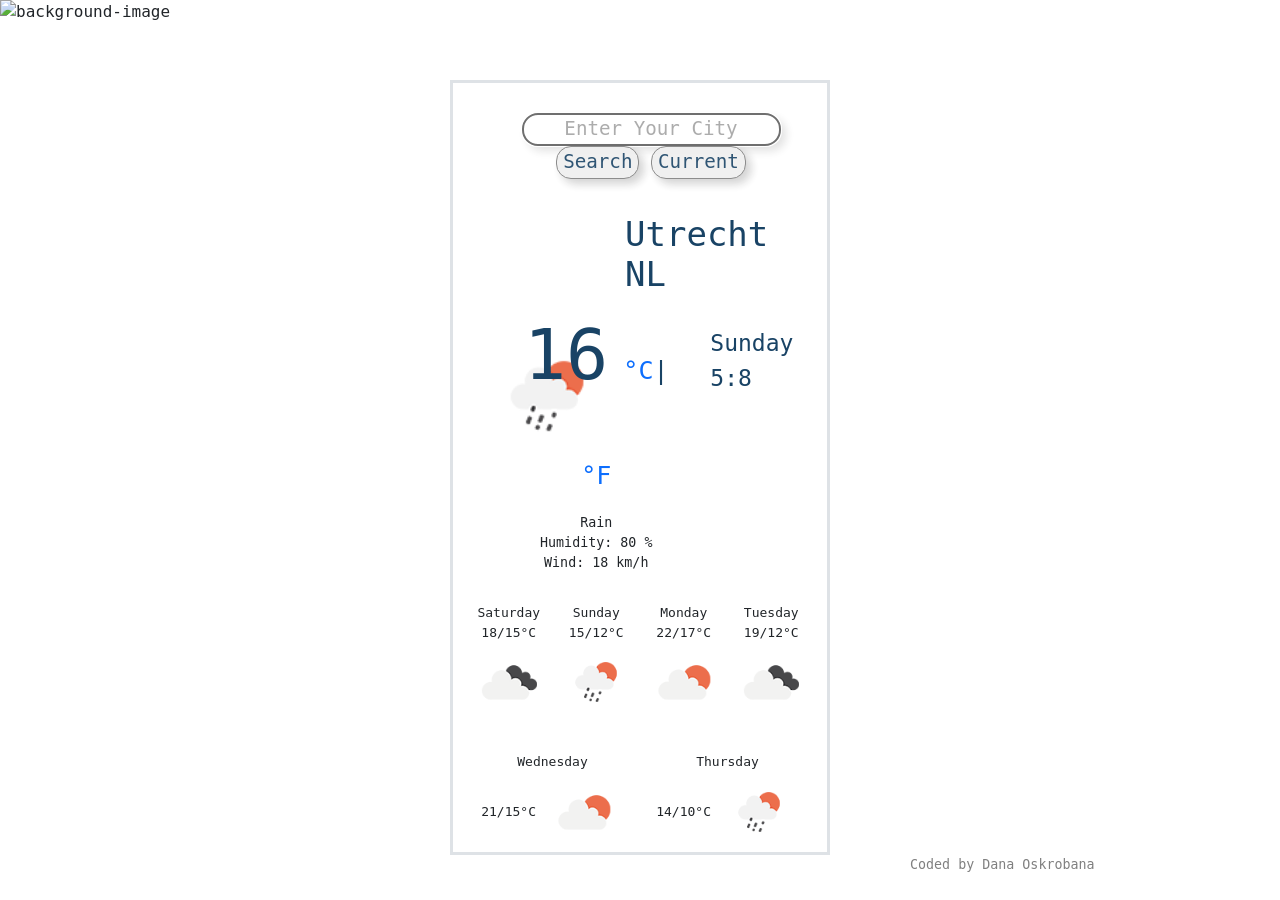
==== index.html @ dbb7d640 "Modified the background image" ====
<!DOCTYPE html>
<html lang="en">
  <head>
    <meta charset="UTF-8" />
    <meta http-equiv="X-UA-Compatible" content="IE=edge" />
    <meta name="viewport" content="width=device-width, initial-scale=1.0" />
    <title>Document</title>
    <link
      href="https://cdn.jsdelivr.net/npm/bootstrap@5.2.1/dist/css/bootstrap.min.css"
      rel="stylesheet"
      integrity="sha384-iYQeCzEYFbKjA/T2uDLTpkwGzCiq6soy8tYaI1GyVh/UjpbCx/TYkiZhlZB6+fzT"
      crossorigin="anonymous"
    />
    <link rel="preconnect" href="https://fonts.googleapis.com" />
    <link rel="preconnect" href="https://fonts.gstatic.com" crossorigin />
    <link
      href="https://fonts.googleapis.com/css2?family=Great+Vibes&display=swap"
      rel="stylesheet"
    />
    <script src="https://cdn.jsdelivr.net/npm/axios/dist/axios.min.js"></script>
    <script
      src="https://kit.fontawesome.com/9379339875.js"
      crossorigin="anonymous"
    ></script>
    <link rel="stylesheet" href="styles.css" />
  </head>
  <body>
    <img
      src="https://s3.amazonaws.com/shecodesio-production/uploads/files/000/046/316/original/misty-mountain.jpg?1663345244"
      alt="background-image"
      id="background-image"
    />
    <header>
      <form id="city-form">
        <input
          id="input-city"
          type="text"
          placeholder="Enter your city"
          name="Search city"
          autofocus="on"
          style="
            text-align: center;
            background-color: white;
            opacity: 0.6;
            text-transform: capitalize;
          "
        />
        <input
          type="submit"
          value="Search"
          style="color: #194365; opacity: 0.9"
        />
        <input
          type="button"
          id="button"
          value="Current"
          style="color: #194365; opacity: 0.9"
        />
      </form>
      <div class="container">
        <h2>
          <span id="chosen-city">Utrecht </span> <span id="country">NL</span>
        </h2>
        <div class="row p-0 m-0">
          <span class="col-1"
            ><img class="today" src="images/sun-rain.png" alt="src/" />
          </span>
          <span class="col-7">
            <div class="degrees">
              <span id="temperature"> 16</span
              ><span class="units">
                <a href="#" id="celsius">°C</a>|
                <a href="#" id="fahrenheit">°F</a></span
              >
            </div>
            <span id="actual-weather">Rain</span> <br />
            Humidity: <span id="humidity">80</span> % <br />
            Wind: <span id="wind-speed">18</span> km/h
          </span>
          <span class="col-1">
            <span id="changeDay">Friday</span> <br />
            <span id="changeTime">14:54</span>
          </span>
          <div class="container">
            <div class="row">
              <span class="col">
                Saturday <br />
                18/15°C
                <img src="images/cloudy.png" alt="cloudy" />
              </span>
              <span class="col"
                >Sunday <br />
                15/12°C <img src="images/sun-rain.png" alt="rain"
              /></span>
              <span class="col"
                >Monday <br />
                22/17°C
                <img src="images/sun.png" alt="sun"
              /></span>
              <span class="col"
                >Tuesday <br />
                19/12°C
                <img src="images/cloudy.png" alt="cloudy"
              /></span>
              <span class="col"
                >Wednesday <br />
                21/15°C
                <img src="images/sun.png" alt="sun"
              /></span>
              <span class="col"
                >Thursday <br />
                14/10°C
                <img src="images/sun-rain.png" alt="rain"
              /></span>
            </div>
          </div>
        </div>
      </div>
    </header>
    <p>Coded by Dana Oskrobana</p>
    <script src="javascript.js"></script>
  </body>
</html>
---- styles.css ----
#background-image {
  min-width: 100%;
  min-height: 100%;
  position: fixed;
  z-index: -1;
  left: 0;
  top: 0;
}
body {
  font-family: "B612 Mono", monospace;
}

header {
  text-align: center;
  border: 3px solid #dee2e6;
  margin-left: 450px;
  margin-right: 450px;
  margin-top: 80px;
}

form {
  text-align: center;
  padding-top: 30px;
  padding-bottom: 15px;
  font-size: larger;
  margin-left: 22px;
}
h2 {
  margin-top: 0;
  margin-left: 160px;
  font-size: 34px;
  padding-top: 20px;
  text-align: start;
  color: #194365;
  text-transform: capitalize;
}
input {
  box-shadow: 5px 5px 10px rgba(0, 0, 0, 0.2);
  border-radius: 15px;
  border: 1px solid gray;
}
p {
  text-align: left;
  margin-left: 910px;
  color: grey;
  font-size: smaller;
}
img {
  width: 80px;
}
.today {
  display: block;
  width: 140px;
  padding: 0 auto;
  margin-top: 0;
}
.col-1 {
  font-size: 23px;
  padding-top: 23px;
  color: #194365;
}
.col-7 {
  font-size: smaller;
}
.degrees {
  font-weight: bol;
  font-size: 70px;
  color: #194365;
}
.col {
  font-size: small;
  margin: 0;
  padding: 0;
  padding-top: 30px;
}
.units {
  font-size: 25px;
}
#celsius,
#fahrenheit {
  text-decoration: none;
}
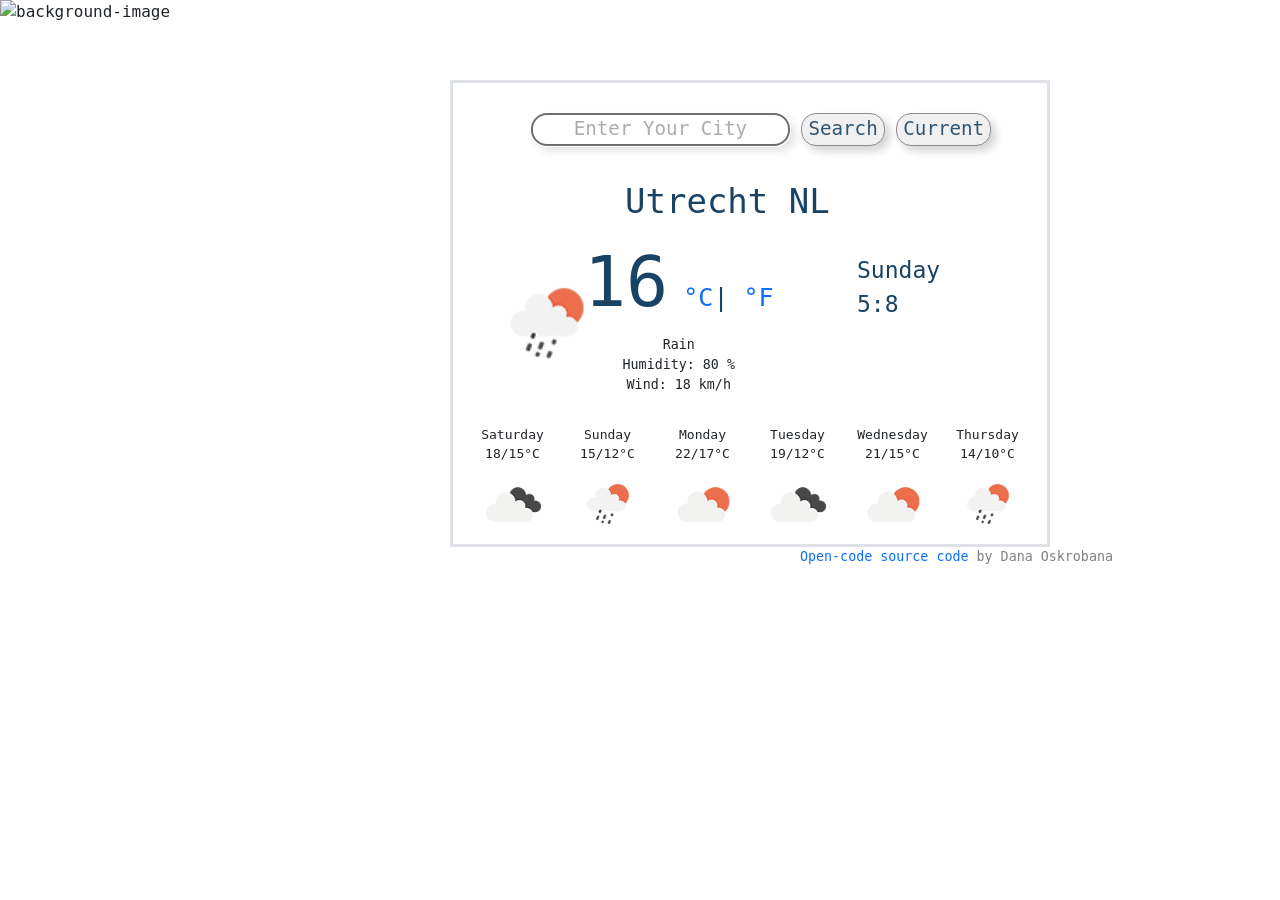
==== commit b1287551: "Added open source code link" ====
--- a/index.html
+++ b/index.html
@@ -117,7 +117,14 @@
         </div>
       </div>
     </header>
-    <p>Coded by Dana Oskrobana</p>
+    <p>
+      <a
+        href="https://github.com/danka599/Weather-app"
+        id="code-source"
+        target="_blank"
+        >Open-code source code </a
+      >by Dana Oskrobana
+    </p>
     <script src="javascript.js"></script>
   </body>
 </html>
--- a/styles.css
+++ b/styles.css
@@ -16,6 +16,7 @@
   margin-left: 450px;
   margin-right: 450px;
   margin-top: 80px;
+  min-width: 600px;
 }
 
 form {
@@ -41,12 +42,15 @@
 }
 p {
   text-align: left;
-  margin-left: 910px;
+  margin-left: 800px;
   color: grey;
   font-size: smaller;
 }
 img {
   width: 80px;
+}
+#code-source {
+  text-decoration: none;
 }
 .today {
   display: block;
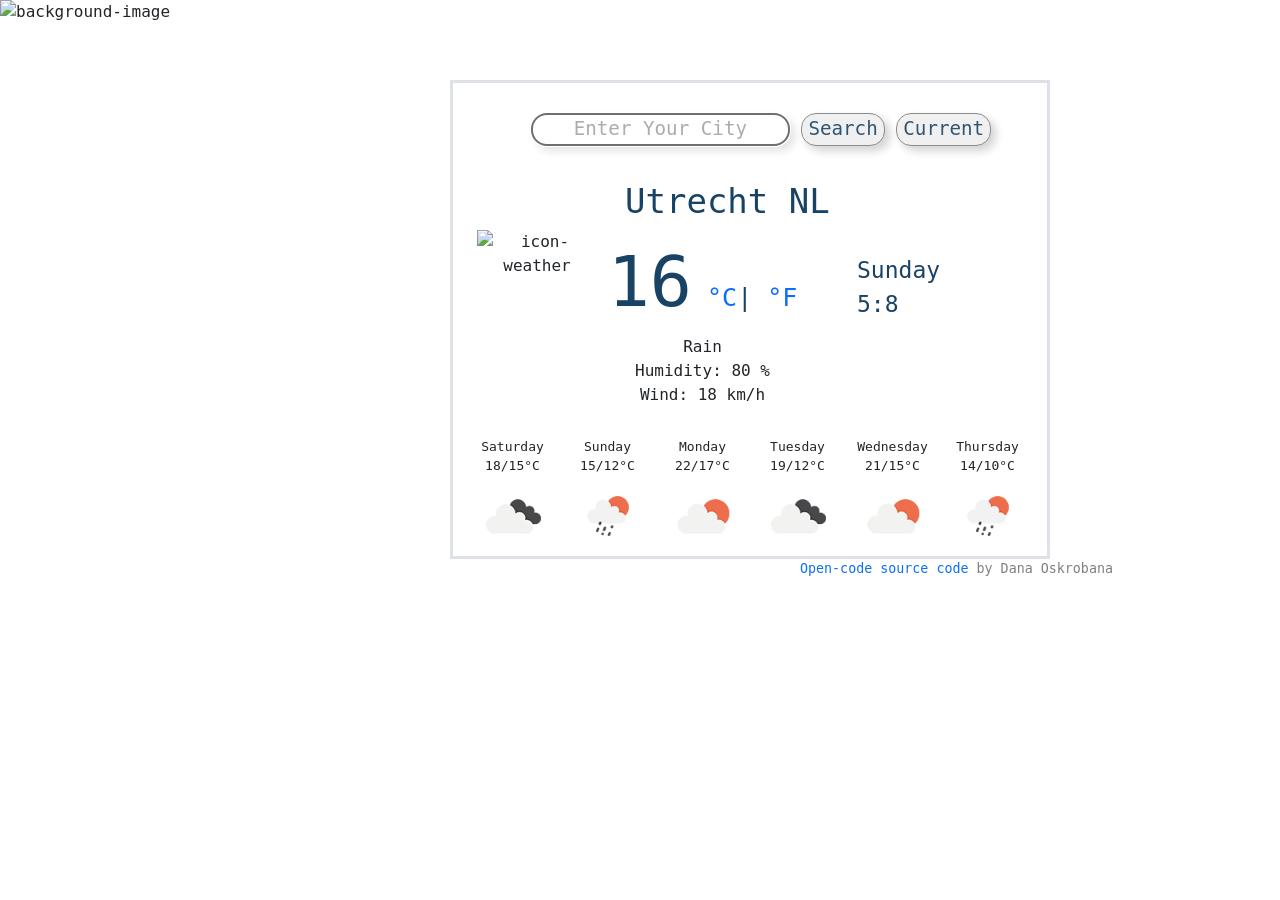
==== commit b24f8075: "Added relevant icon" ====
--- a/index.html
+++ b/index.html
@@ -62,10 +62,15 @@
           <span id="chosen-city">Utrecht </span> <span id="country">NL</span>
         </h2>
         <div class="row p-0 m-0">
-          <span class="col-1"
-            ><img class="today" src="images/sun-rain.png" alt="src/" />
+          <span class="col-2"
+            ><img
+              class="today"
+              src="http://openweathermap.org/img/wn/10d@2x.png"
+              alt="icon-weather"
+              id="icon"
+            />
           </span>
-          <span class="col-7">
+          <span class="col-6">
             <div class="degrees">
               <span id="temperature"> 16</span
               ><span class="units">
--- a/styles.css
+++ b/styles.css
@@ -5,6 +5,7 @@
   z-index: -1;
   left: 0;
   top: 0;
+  max-width: max-content;
 }
 body {
   font-family: "B612 Mono", monospace;
@@ -52,10 +53,15 @@
 #code-source {
   text-decoration: none;
 }
+.col {
+  font-size: small;
+  margin: 0;
+  padding: 0;
+  padding-top: 30px;
+}
 .today {
   display: block;
-  width: 140px;
-  padding: 0 auto;
+  width: 120px;
   margin-top: 0;
 }
 .col-1 {
@@ -71,12 +77,7 @@
   font-size: 70px;
   color: #194365;
 }
-.col {
-  font-size: small;
-  margin: 0;
-  padding: 0;
-  padding-top: 30px;
-}
+
 .units {
   font-size: 25px;
 }
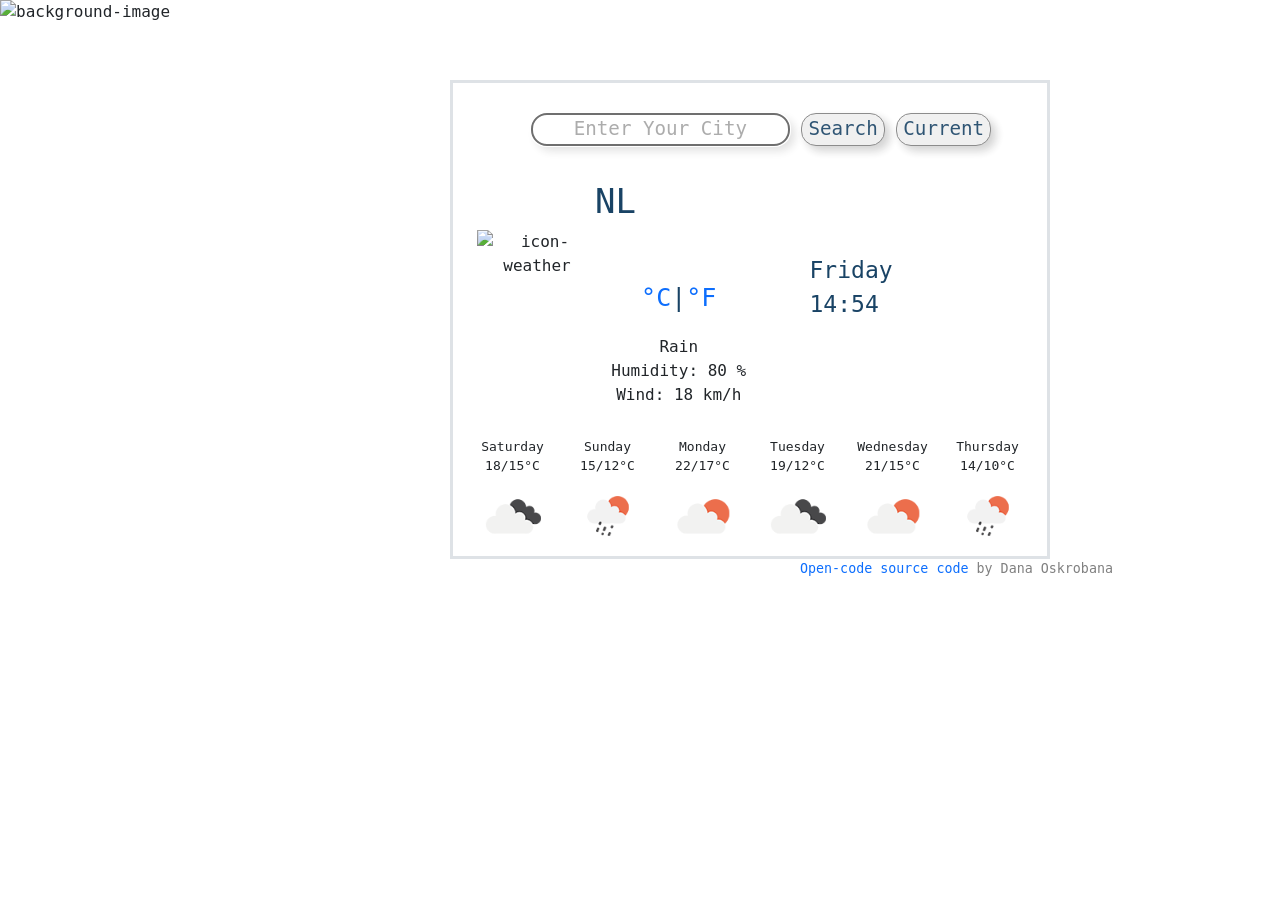
==== commit fae89871: "Added new city on reload" ====
--- a/index.html
+++ b/index.html
@@ -58,9 +58,7 @@
         />
       </form>
       <div class="container">
-        <h2>
-          <span id="chosen-city">Utrecht </span> <span id="country">NL</span>
-        </h2>
+        <h2><span id="chosen-city"> </span> <span id="country">NL</span></h2>
         <div class="row p-0 m-0">
           <span class="col-2"
             ><img
@@ -70,12 +68,13 @@
               id="icon"
             />
           </span>
-          <span class="col-6">
+          <span class="col-5">
             <div class="degrees">
-              <span id="temperature"> 16</span
+              <span id="temperature"> </span
               ><span class="units">
-                <a href="#" id="celsius">°C</a>|
-                <a href="#" id="fahrenheit">°F</a></span
+                <a href="#" id="celsius">°C</a>|<a href="#" id="fahrenheit"
+                  >°F</a
+                ></span
               >
             </div>
             <span id="actual-weather">Rain</span> <br />
--- a/styles.css
+++ b/styles.css
@@ -29,7 +29,7 @@
 }
 h2 {
   margin-top: 0;
-  margin-left: 160px;
+  margin-left: 130px;
   font-size: 34px;
   padding-top: 20px;
   text-align: start;
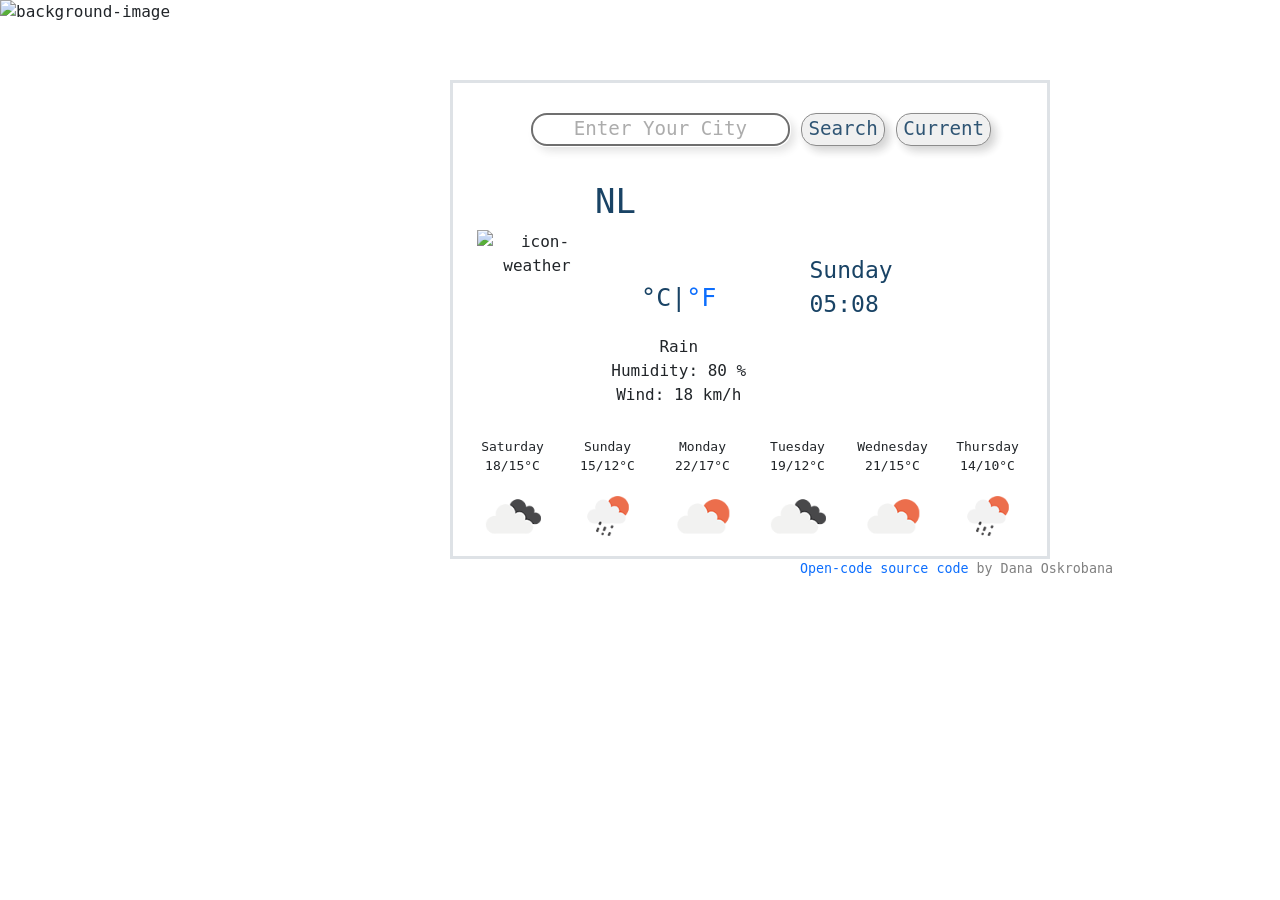
==== commit b0be9bcf: "Added class to change color of the units when clicked" ====
--- a/index.html
+++ b/index.html
@@ -72,7 +72,9 @@
             <div class="degrees">
               <span id="temperature"> </span
               ><span class="units">
-                <a href="#" id="celsius">°C</a>|<a href="#" id="fahrenheit"
+                <a href="#" id="celsius" class="active">°C</a>|<a
+                  href="#"
+                  id="fahrenheit"
                   >°F</a
                 ></span
               >
--- a/styles.css
+++ b/styles.css
@@ -85,3 +85,6 @@
 #fahrenheit {
   text-decoration: none;
 }
+.units .active {
+  color: #194365;
+}
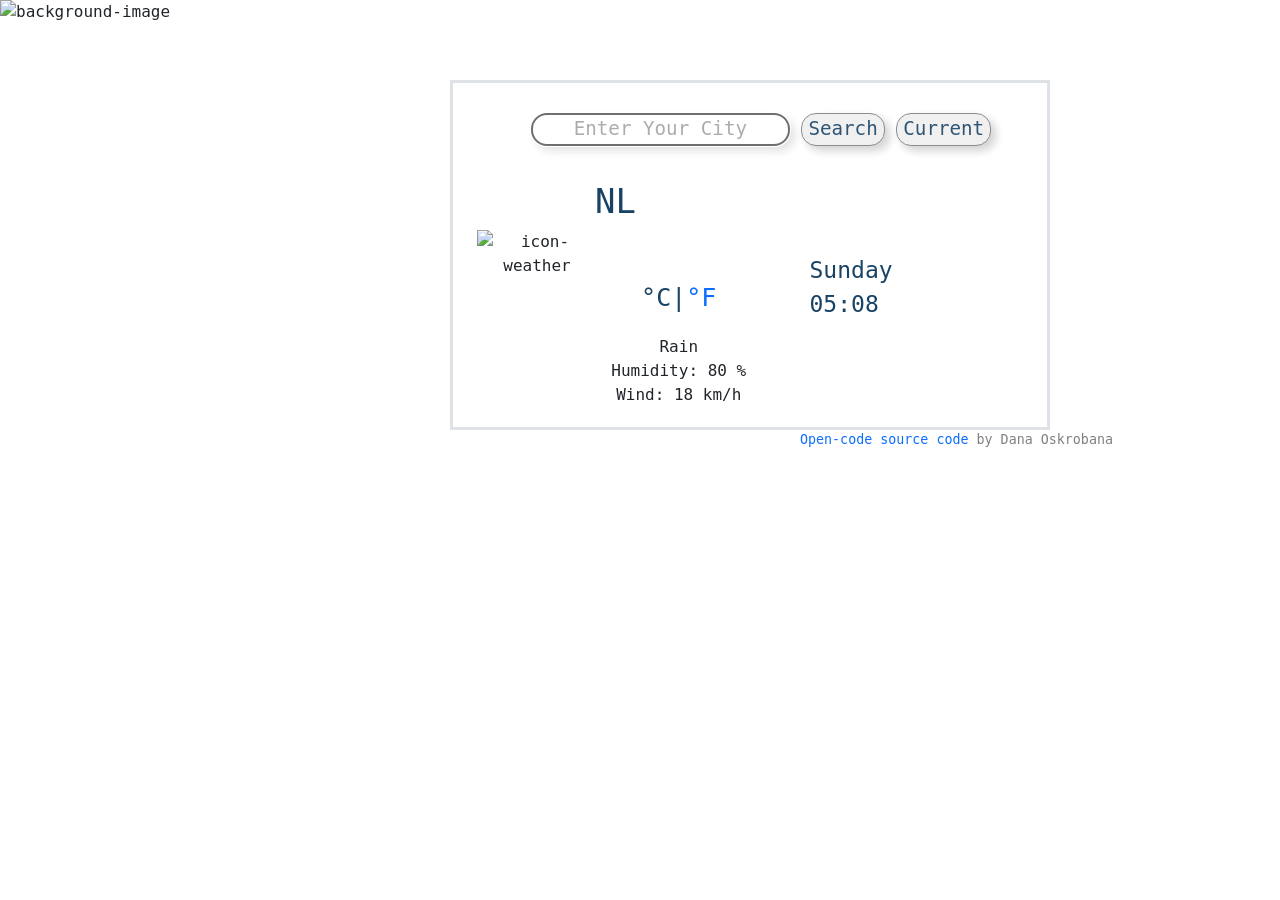
==== commit 82e7fad1: "Added weather forecast with fake data" ====
--- a/index.html
+++ b/index.html
@@ -87,39 +87,7 @@
             <span id="changeDay">Friday</span> <br />
             <span id="changeTime">14:54</span>
           </span>
-          <div class="container">
-            <div class="row">
-              <span class="col">
-                Saturday <br />
-                18/15°C
-                <img src="images/cloudy.png" alt="cloudy" />
-              </span>
-              <span class="col"
-                >Sunday <br />
-                15/12°C <img src="images/sun-rain.png" alt="rain"
-              /></span>
-              <span class="col"
-                >Monday <br />
-                22/17°C
-                <img src="images/sun.png" alt="sun"
-              /></span>
-              <span class="col"
-                >Tuesday <br />
-                19/12°C
-                <img src="images/cloudy.png" alt="cloudy"
-              /></span>
-              <span class="col"
-                >Wednesday <br />
-                21/15°C
-                <img src="images/sun.png" alt="sun"
-              /></span>
-              <span class="col"
-                >Thursday <br />
-                14/10°C
-                <img src="images/sun-rain.png" alt="rain"
-              /></span>
-            </div>
-          </div>
+          <div class="weather-forecast" id="forecast"></div>
         </div>
       </div>
     </header>
--- a/styles.css
+++ b/styles.css
@@ -59,6 +59,7 @@
   padding: 0;
   padding-top: 30px;
 }
+
 .today {
   display: block;
   width: 120px;
@@ -88,3 +89,6 @@
 .units .active {
   color: #194365;
 }
+.weather-forecast {
+  margin-top: 20px;
+}
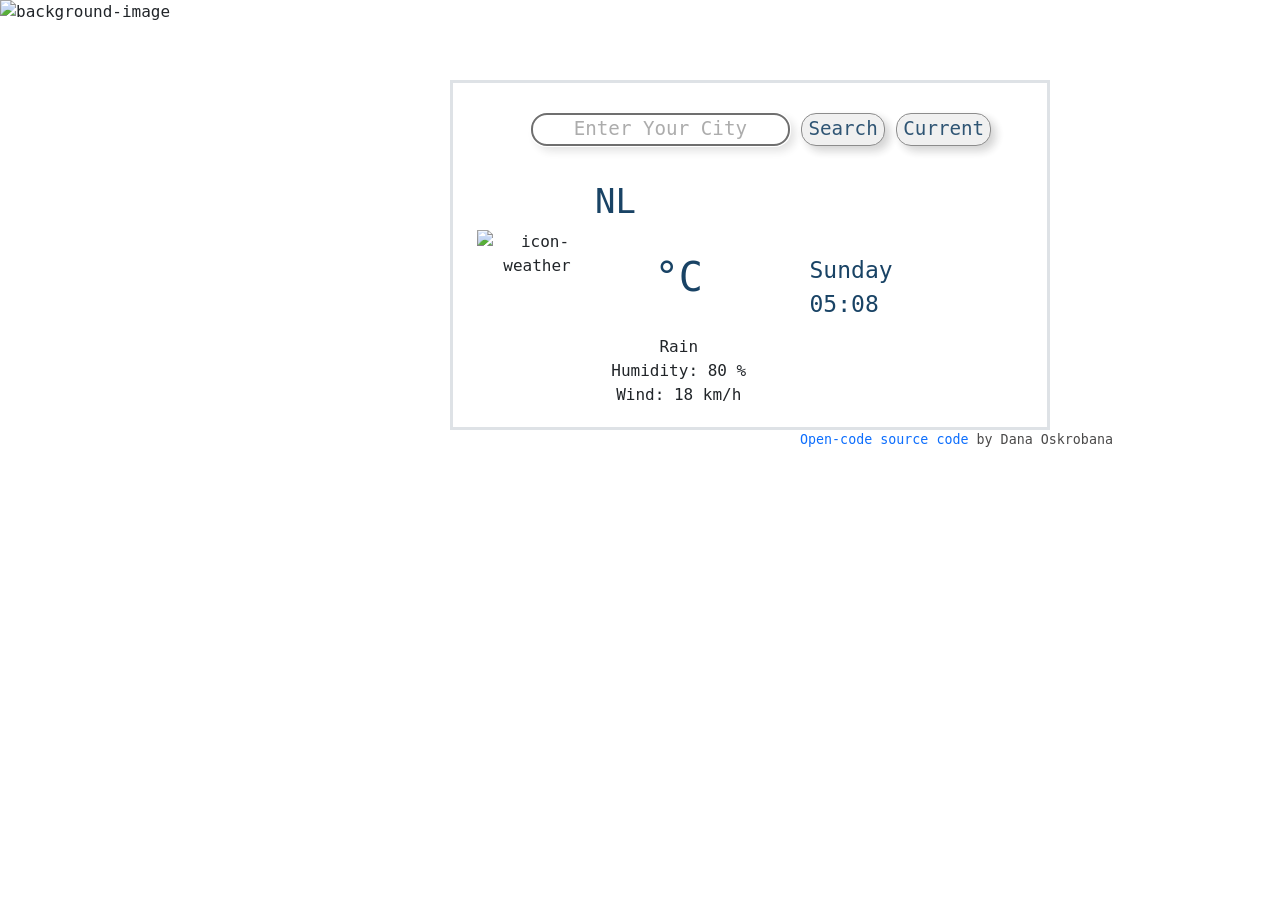
==== commit be46f25b: "Removed the fahrenheit conversion" ====
--- a/index.html
+++ b/index.html
@@ -63,21 +63,14 @@
           <span class="col-2"
             ><img
               class="today"
-              src="http://openweathermap.org/img/wn/10d@2x.png"
+              src="https://openweathermap.org/img/wn/10d@2x.png"
               alt="icon-weather"
               id="icon"
             />
           </span>
           <span class="col-5">
             <div class="degrees">
-              <span id="temperature"> </span
-              ><span class="units">
-                <a href="#" id="celsius" class="active">°C</a>|<a
-                  href="#"
-                  id="fahrenheit"
-                  >°F</a
-                ></span
-              >
+              <span id="temperature"> </span><span class="units">°C</span>
             </div>
             <span id="actual-weather">Rain</span> <br />
             Humidity: <span id="humidity">80</span> % <br />
--- a/styles.css
+++ b/styles.css
@@ -44,7 +44,7 @@
 p {
   text-align: left;
   margin-left: 800px;
-  color: grey;
+  color: rgb(75, 74, 74);
   font-size: smaller;
 }
 img {
@@ -74,21 +74,16 @@
   font-size: smaller;
 }
 .degrees {
-  font-weight: bol;
   font-size: 70px;
   color: #194365;
 }
 
 .units {
-  font-size: 25px;
+  font-size: 40px;
+  position: relative;
+  top: -15px;
 }
-#celsius,
-#fahrenheit {
-  text-decoration: none;
-}
-.units .active {
-  color: #194365;
-}
+
 .weather-forecast {
   margin-top: 20px;
 }
